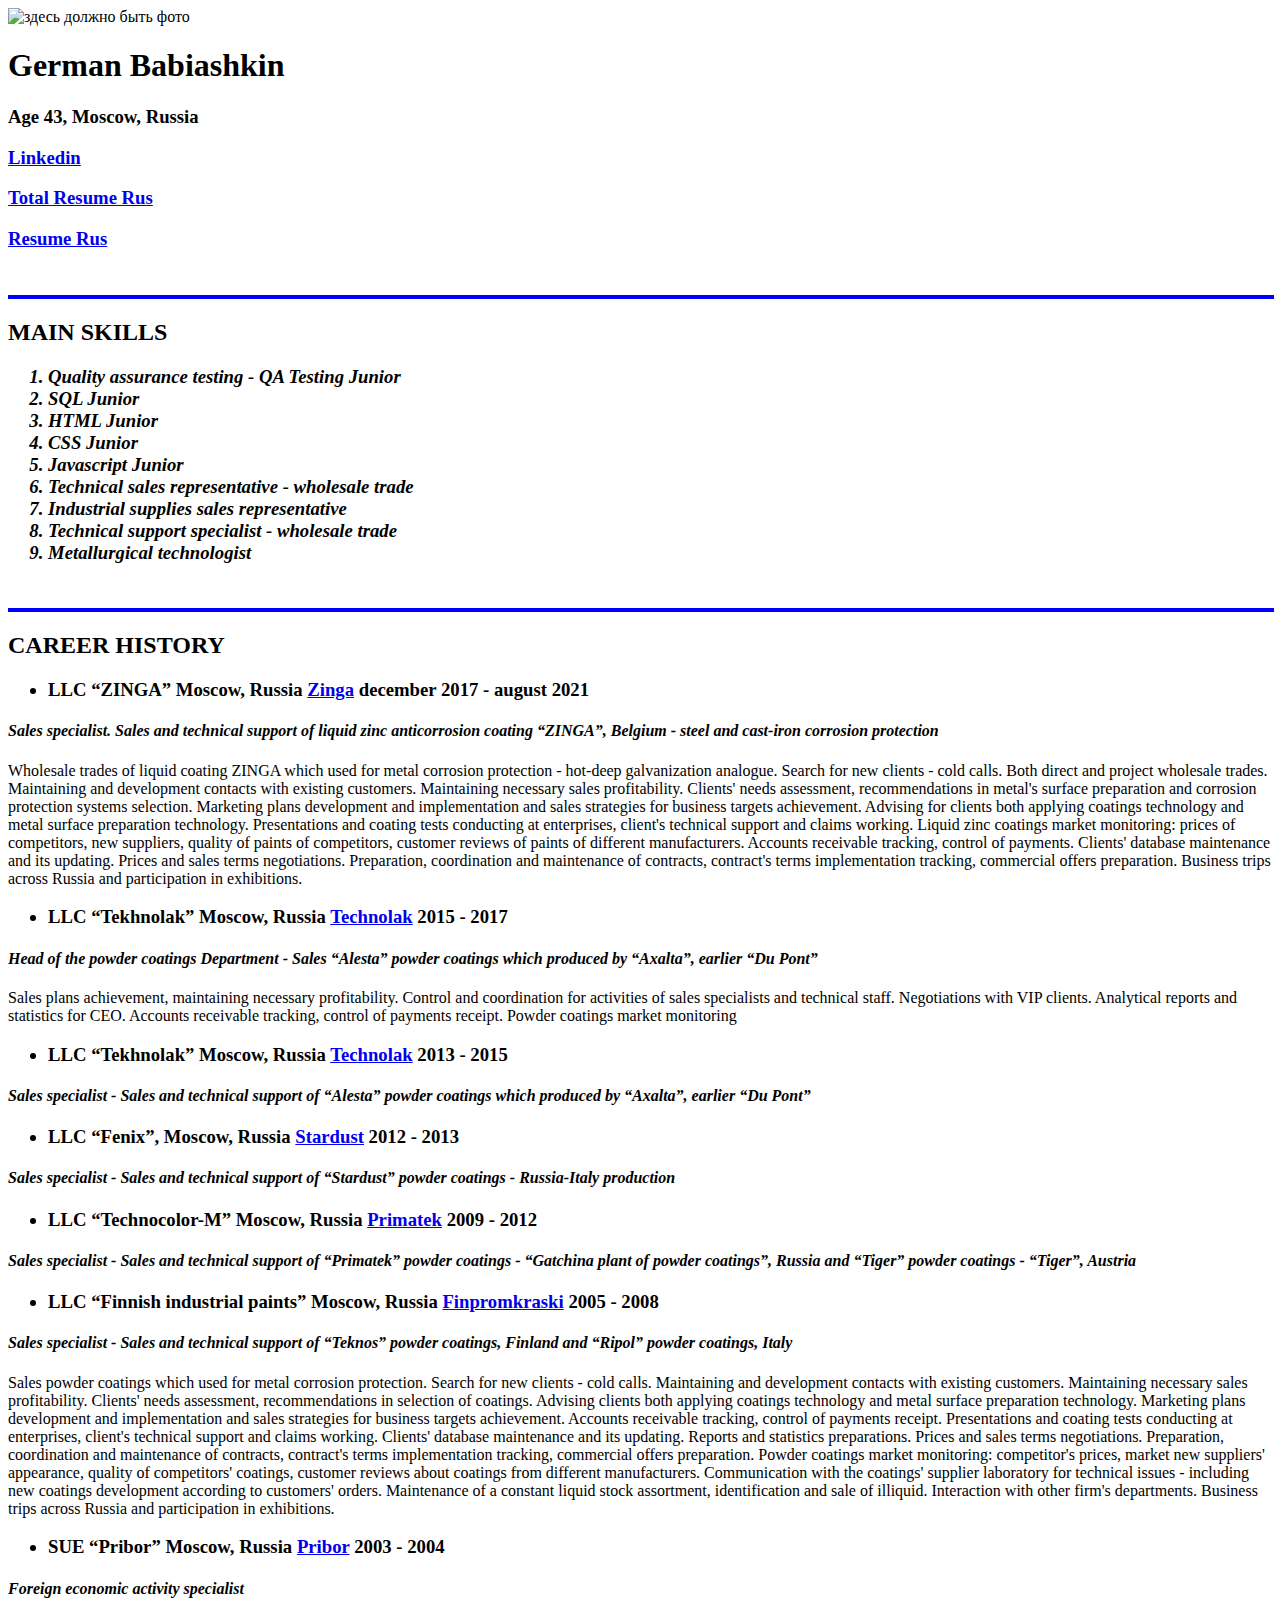
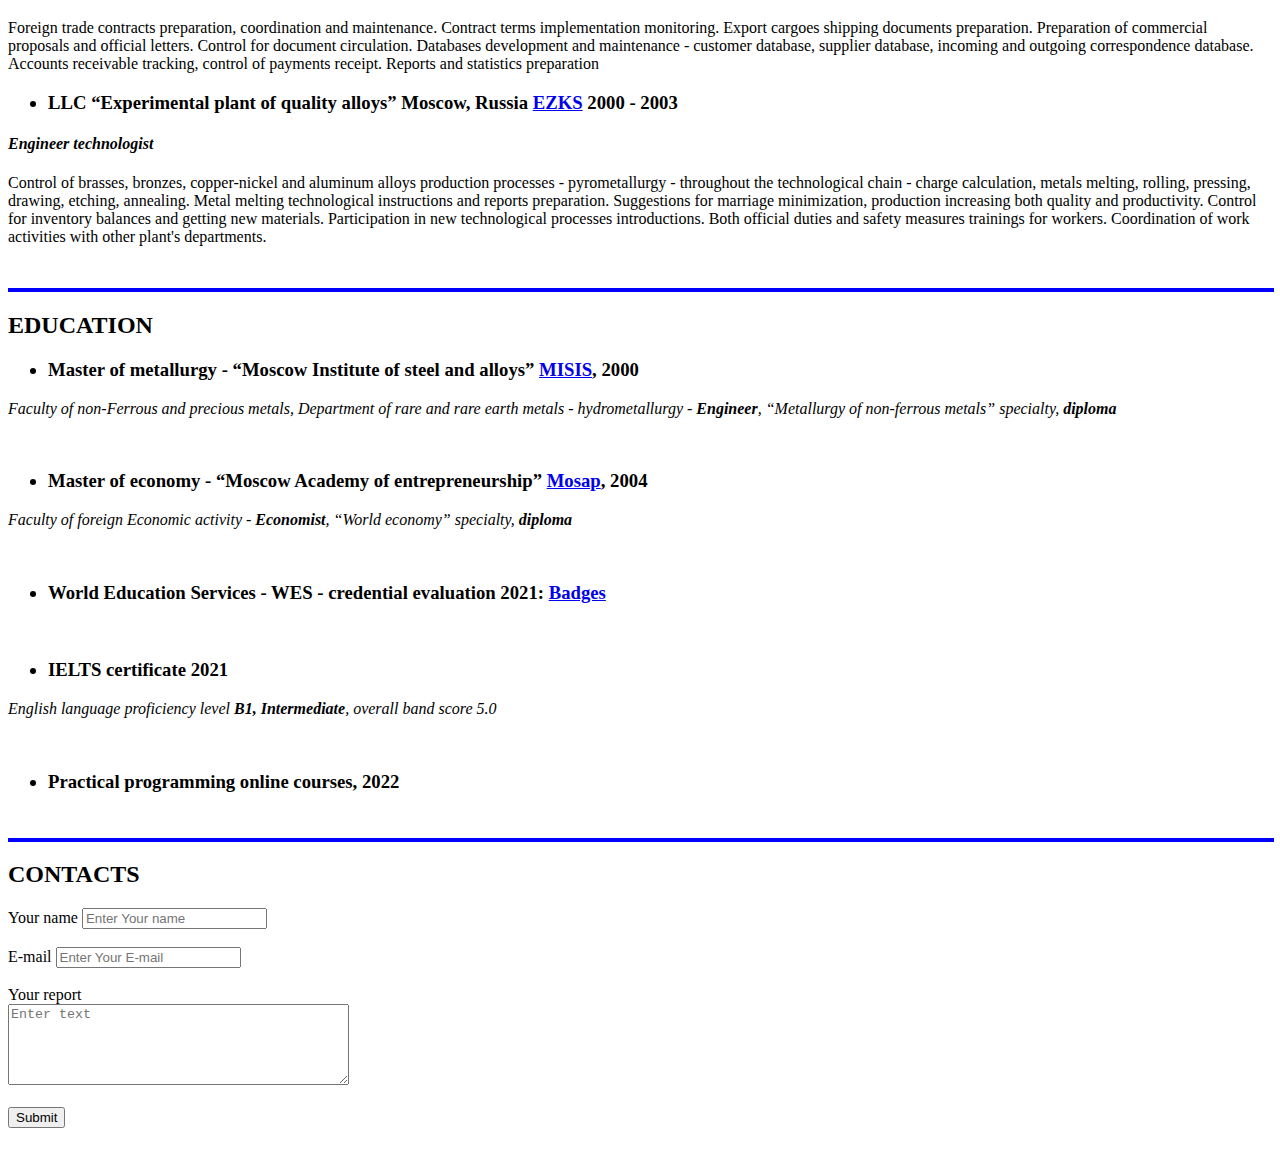
==== Total Resume Eng.html @ de6cdb8b "Resume" ====
<!DOCTYPE html>

<head>
    <meta charset="UTF-8">
    <title>Total Resume Eng</title>
</head>

<body>
    <img src="City.jpg" width="300" alt="здесь должно быть фото" />
    <h1>German Babiashkin</h1>
    <h3>Age 43, Moscow, Russia</h3>
    <h3><a href="https://linkedin.com/in/german-babiashkin-03a76a21a" target="_blank">Linkedin</a>
    </h3>
    <h3><a href="Total Resume Rus.html" target="_blank">Total Resume Rus</a>
    </h3>
    <h3><a href="index.html" target="_blank">Resume Rus</a>
    </h3>
    <br />
    <hr size="4" color="blue" width="100%" />
    <h2>MAIN SKILLS</h2>
    <h3>
        <em>
            <ol>
                <li>Quality assurance testing - QA Testing Junior</li>
                <li>SQL Junior</li>
                <li>HTML Junior</li>
                <li>CSS Junior</li>
                <li>Javascript Junior</li>
                <li>Technical sales representative - wholesale trade</li>
                <li>Industrial supplies sales representative</li>
                <li>Technical support specialist - wholesale trade</li>
                <li>Metallurgical technologist</li>
            </ol>
        </em>
    </h3>
    <br />
    <hr size="4" color="blue" width="100%" />
    <h2>CAREER HISTORY</h2>
    <h3>
        <ul>
            <li>LLC “ZINGA” Moscow, Russia <a href="https://zinga-russia.ru/" target="_blank">Zinga</a> december
                2017
                - august 2021</li>
        </ul>
    </h3>
    <h4>
        <em>Sales specialist. Sales and technical support of liquid zinc anticorrosion coating
            “ZINGA”, Belgium - steel and cast-iron corrosion protection</em>
    </h4>
    <p>Wholesale trades of liquid coating ZINGA which used for metal corrosion protection - hot-deep galvanization
        analogue. Search for new clients - cold calls. Both direct and project wholesale trades. Maintaining and
        development
        contacts with existing customers. Maintaining necessary sales profitability. Clients' needs assessment,
        recommendations in metal's surface preparation and corrosion protection systems selection. Marketing
        plans development and implementation and sales strategies for business targets achievement. Advising
        for clients both applying coatings technology and metal surface preparation technology. Presentations and
        coating tests conducting at enterprises, client's technical support and claims working. Liquid zinc
        coatings market monitoring: prices of competitors, new suppliers, quality of paints of competitors,
        customer reviews of paints of different manufacturers. Accounts receivable tracking, control of payments.
        Clients' database maintenance and its updating. Prices and sales terms negotiations.
        Preparation, coordination and maintenance of contracts, contract's terms implementation tracking,
        commercial offers preparation. Business trips across Russia and participation in exhibitions.</p>
    <h3>
        <ul>
            <li>LLC “Tekhnolak” Moscow, Russia <a href="https://technolak.ru/" target="_blank">Technolak</a> 2015 -
                2017
            </li>
        </ul>
    </h3>
    <h4><em>Head of the powder coatings Department - Sales “Alesta” powder coatings which produced by “Axalta”,
            earlier “Du Pont”</em>
    </h4>
    <p>Sales plans achievement, maintaining necessary profitability. Control and coordination for activities of
        sales specialists and technical staff. Negotiations with VIP clients. Analytical reports and statistics for CEO.
        Accounts receivable tracking, control of payments receipt. Powder coatings market monitoring</p>
    <h3>
        <ul>
            <li>LLC “Tekhnolak” Moscow, Russia <a href="https://technolak.ru/" target="_blank">Technolak</a> 2013 -
                2015
            </li>
        </ul>
    </h3>
    <h4><em>Sales specialist - Sales and technical support of “Alesta” powder coatings which produced by
            “Axalta”, earlier “Du Pont”</em>
    </h4>
    <h3>
        <ul>
            <li>LLC “Fenix”, Moscow, Russia <a href="https://stardustpaints.ru/" target="_blank">Stardust</a> 2012 -
                2013</li>
        </ul>
    </h3>
    <h4><em>Sales specialist - Sales and technical support of “Stardust” powder coatings - Russia-Italy
            production</em>
    </h4>
    <h3>
        <ul>
            <li>LLC “Technocolor-M” Moscow, Russia <a href="https://primatek.ru/" target="_blank">Primatek</a> 2009
                -
                2012
            </li>
        </ul>
    </h3>
    <h4>
        <em>Sales specialist - Sales and technical support of “Primatek” powder coatings - “Gatchina plant
            of powder coatings”, Russia and “Tiger” powder coatings - “Tiger”, Austria</em>
    </h4>
    <h3>
        <ul>
            <li>LLC “Finnish industrial paints” Moscow, Russia <a href="https://finpromkraski.ru/"
                    target="_blank">Finpromkraski</a> 2005 - 2008</li>
        </ul>
    </h3>
    <h4>
        <em>Sales specialist - Sales and technical support of “Teknos” powder coatings, Finland and “Ripol”
            powder coatings, Italy</em>
    </h4>
    <p>Sales powder coatings which used for metal corrosion protection. Search for new clients - cold calls.
        Maintaining and development contacts with existing customers. Maintaining necessary sales profitability.
        Clients' needs assessment, recommendations in selection of coatings. Advising clients both applying
        coatings technology and metal surface preparation technology. Marketing plans development and
        implementation and sales strategies for business targets achievement. Accounts receivable tracking,
        control of payments receipt. Presentations and coating tests conducting at enterprises, client's
        technical support and claims working. Clients' database maintenance and its updating. Reports and
        statistics preparations. Prices and sales terms negotiations. Preparation, coordination and maintenance
        of contracts, contract's terms implementation tracking, commercial offers preparation. Powder coatings
        market monitoring: competitor's prices, market new suppliers' appearance, quality of competitors'
        coatings, customer reviews about coatings from different manufacturers. Communication with the coatings'
        supplier laboratory for technical issues - including new coatings development according to customers'
        orders. Maintenance of a constant liquid stock assortment, identification and sale of illiquid.
        Interaction with other firm's departments. Business trips across Russia and participation in
        exhibitions.</p>
    <h3>
        <ul>
            <li>SUE “Pribor” Moscow, Russia <a href="https://pribor-technology.ru/" target="_blank">Pribor</a>
                2003 - 2004</li>
        </ul>
    </h3>
    <h4><em>Foreign economic activity specialist</em></h4>
    <p>Foreign trade contracts preparation, coordination and maintenance. Contract terms implementation
        monitoring. Export cargoes shipping documents preparation. Preparation of commercial proposals and
        official letters. Control for document circulation. Databases development and maintenance - customer
        database, supplier database, incoming and outgoing correspondence database. Accounts receivable
        tracking, control of payments receipt. Reports and statistics preparation</p>
    <h3>
        <ul>
            <li>LLC “Experimental plant of quality alloys” Moscow, Russia <a href="https://ezks.ru/"
                    target="_blank">EZKS</a> 2000 - 2003</li>
        </ul>
    </h3>
    <h4><em>Engineer technologist</em></h4>
    <p>Control of brasses, bronzes, copper-nickel and aluminum alloys production processes - pyrometallurgy -
        throughout the technological chain - charge calculation, metals melting, rolling, pressing, drawing,
        etching, annealing. Metal melting technological instructions and reports preparation. Suggestions for
        marriage minimization, production increasing both quality and productivity. Control for inventory
        balances and getting new materials. Participation in new technological processes introductions. Both
        official duties and safety measures trainings for workers. Coordination of work activities with other
        plant's departments.</p>
    <br />
    <hr size="4" color="blue" width="100%" />
    <h2>EDUCATION</h2>
    <h3>
        <ul>
            <li>Master of metallurgy - “Moscow Institute of steel and
                alloys” <a href="https://misis.ru/" target="_blank">MISIS</a>, 2000 </li>
        </ul>
    </h3>
    <p><em>Faculty of non-Ferrous and precious metals, Department of rare and rare earth metals -
            hydrometallurgy - <strong>Engineer</strong>, “Metallurgy of non-ferrous metals” specialty,
            <strong>diploma</strong></em></p>
    <br />
    <h3>
        <ul>
            <li>Master of economy - “Moscow Academy of entrepreneurship” <a href="https://www.mosap.ru/"
                    target="_blank">Mosap</a>, 2004</li>
        </ul>
    </h3>
    <p><em>Faculty of foreign Economic activity - <strong>Economist</strong>, “World economy” specialty,
            <strong>diploma</strong></em></p>
    <br />
    <h3>
        <ul>
            <li>World Education Services - WES - credential evaluation 2021: <a
                    href="https://badges.wes.org/Evidence?i=980d92b1-0b5f-4be0-adba-006e93da8675&type=ca"
                    target="_blank">Badges</a>
            </li>
        </ul>
    </h3>
    <br />
    <h3>
        <ul>
            <li>IELTS certificate 2021</li>
        </ul>
    </h3>
    <p><em>English language proficiency level <strong>B1, Intermediate</strong>, overall band score 5.0</em></p>
    <br/>
    <h3>
        <ul>
            <li>Practical programming online courses, 2022</li>
        </ul>
    </h3>
    <br />
    <hr size="4" color="blue" width="100%" />
    <h2>CONTACTS</h2>
    <form>
        <label for="name">Your name</label>
        <input type="text" id="name" placeholder="Enter Your name">
        <br />
        <br />
        <label for="E-mail">E-mail</label>
        <input type="E-mail" id="E-mail" placeholder="Enter Your E-mail">
        <br />
        <br />
        <label for="text">Your report</label>
        <br />
        <textarea id="text" rows="5" cols="40" placeholder="Enter text"></textarea>
        <br />
        <br />
        <input type="submit" value="Submit">
    </form>
    <br />
    <br />
</body>

</html>
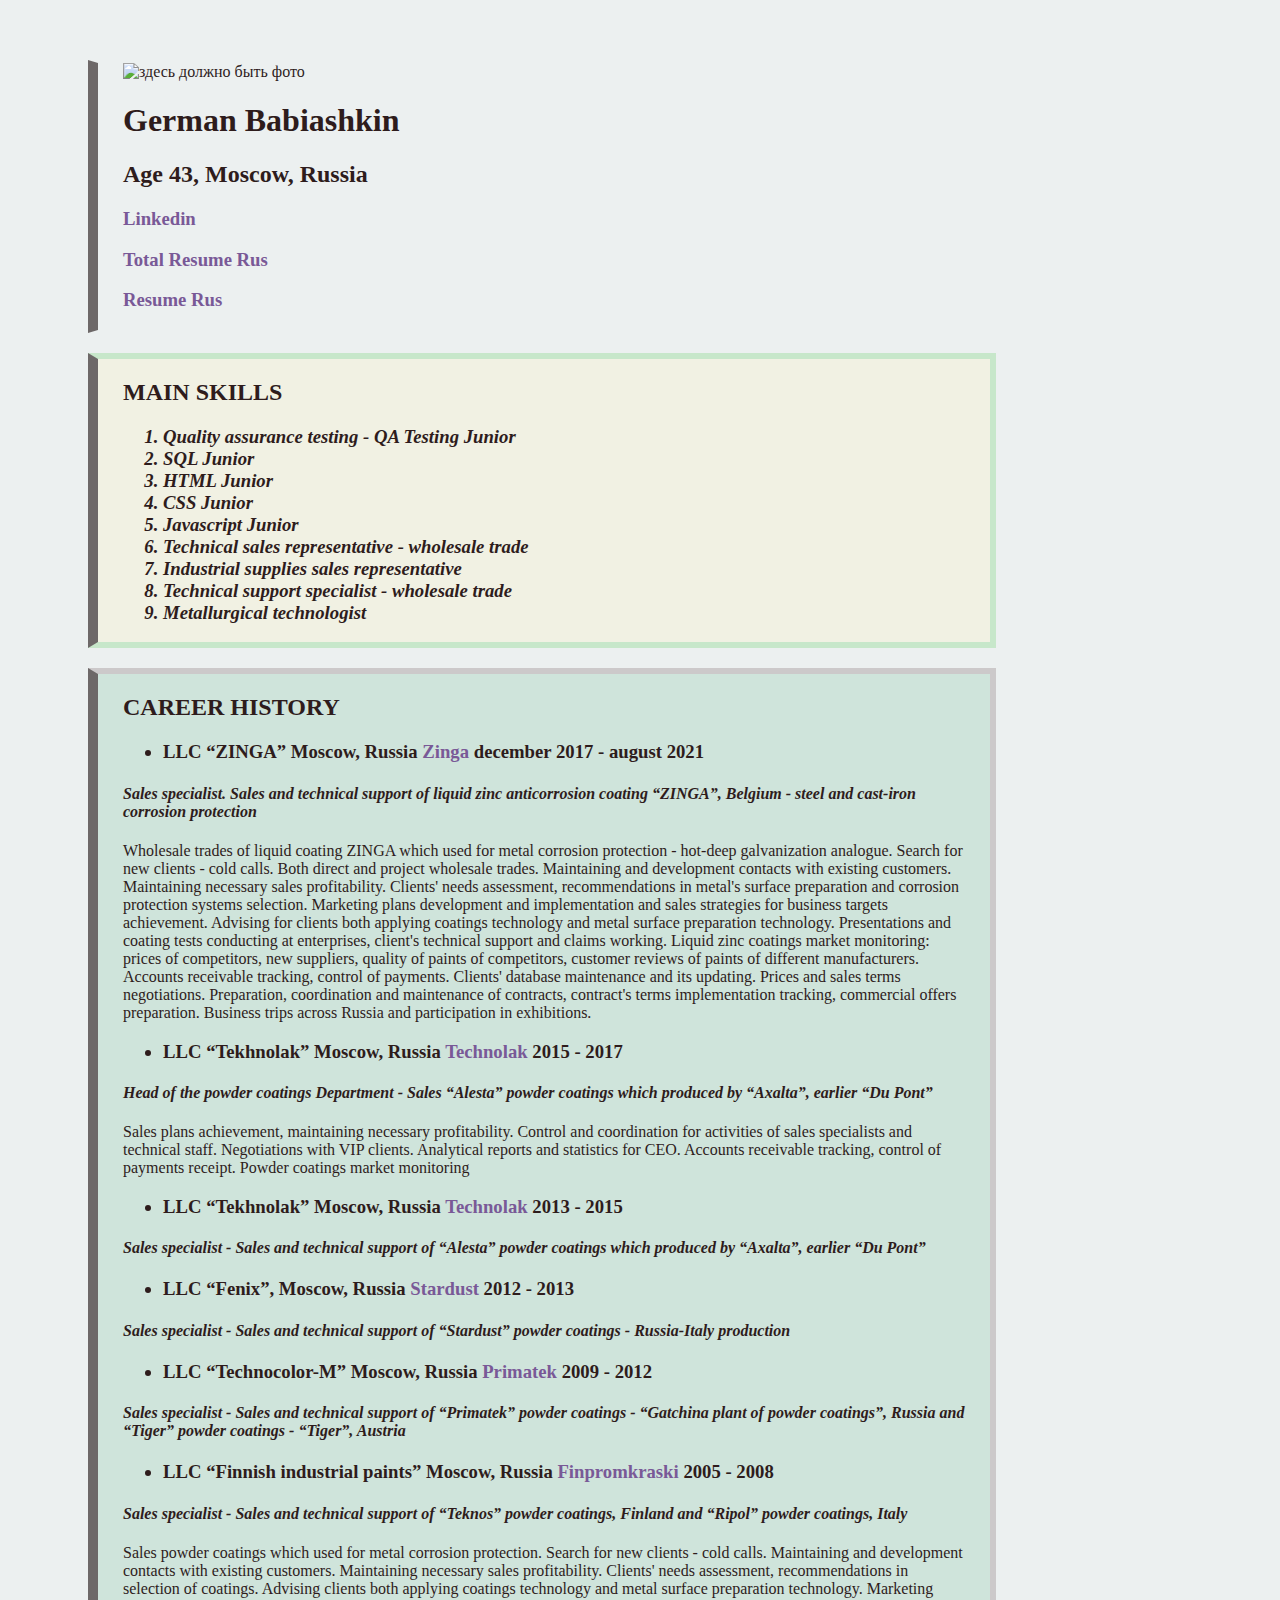
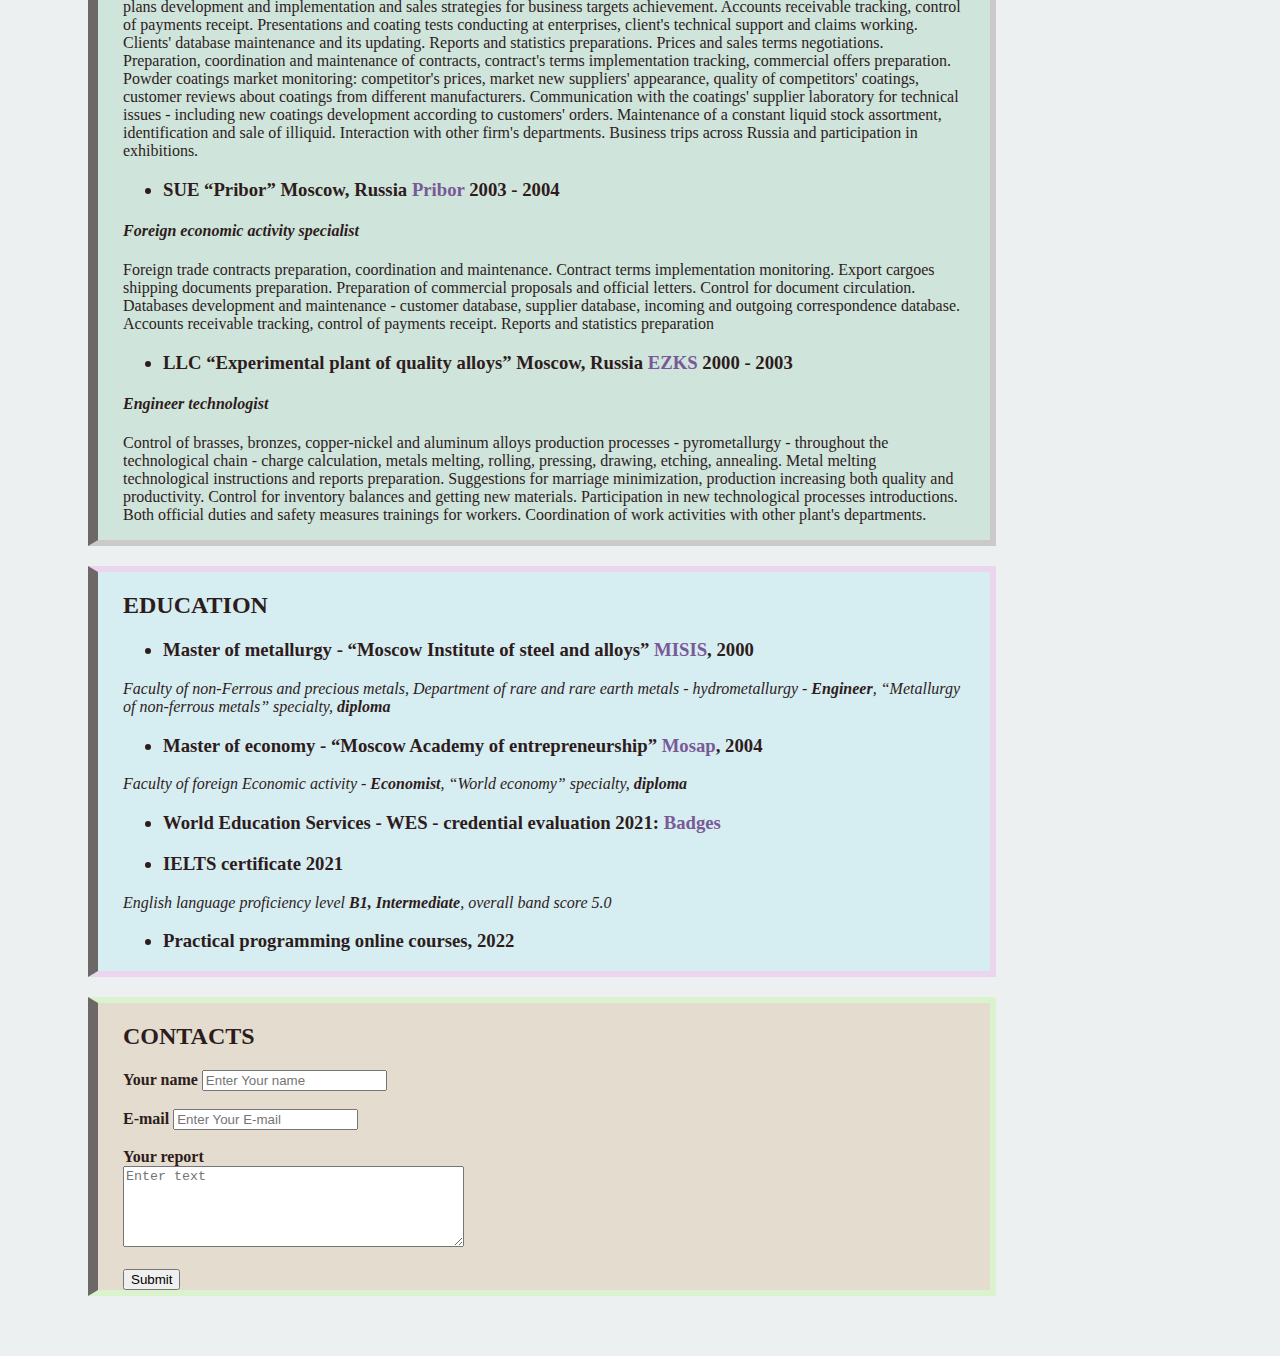
==== commit 68b8659b: "Resume" ====
--- a/Total Resume Eng.html
+++ b/Total Resume Eng.html
@@ -3,222 +3,250 @@
 <head>
     <meta charset="UTF-8">
     <title>Total Resume Eng</title>
+    <link href="style eng.css" rel="stylesheet" />
 </head>
 
 <body>
-    <img src="City.jpg" width="300" alt="здесь должно быть фото" />
-    <h1>German Babiashkin</h1>
-    <h3>Age 43, Moscow, Russia</h3>
-    <h3><a href="https://linkedin.com/in/german-babiashkin-03a76a21a" target="_blank">Linkedin</a>
-    </h3>
-    <h3><a href="Total Resume Rus.html" target="_blank">Total Resume Rus</a>
-    </h3>
-    <h3><a href="index.html" target="_blank">Resume Rus</a>
-    </h3>
-    <br />
-    <hr size="4" color="blue" width="100%" />
-    <h2>MAIN SKILLS</h2>
-    <h3>
-        <em>
-            <ol>
-                <li>Quality assurance testing - QA Testing Junior</li>
-                <li>SQL Junior</li>
-                <li>HTML Junior</li>
-                <li>CSS Junior</li>
-                <li>Javascript Junior</li>
-                <li>Technical sales representative - wholesale trade</li>
-                <li>Industrial supplies sales representative</li>
-                <li>Technical support specialist - wholesale trade</li>
-                <li>Metallurgical technologist</li>
-            </ol>
-        </em>
-    </h3>
-    <br />
-    <hr size="4" color="blue" width="100%" />
-    <h2>CAREER HISTORY</h2>
-    <h3>
-        <ul>
-            <li>LLC “ZINGA” Moscow, Russia <a href="https://zinga-russia.ru/" target="_blank">Zinga</a> december
-                2017
-                - august 2021</li>
-        </ul>
-    </h3>
-    <h4>
-        <em>Sales specialist. Sales and technical support of liquid zinc anticorrosion coating
-            “ZINGA”, Belgium - steel and cast-iron corrosion protection</em>
-    </h4>
-    <p>Wholesale trades of liquid coating ZINGA which used for metal corrosion protection - hot-deep galvanization
-        analogue. Search for new clients - cold calls. Both direct and project wholesale trades. Maintaining and
-        development
-        contacts with existing customers. Maintaining necessary sales profitability. Clients' needs assessment,
-        recommendations in metal's surface preparation and corrosion protection systems selection. Marketing
-        plans development and implementation and sales strategies for business targets achievement. Advising
-        for clients both applying coatings technology and metal surface preparation technology. Presentations and
-        coating tests conducting at enterprises, client's technical support and claims working. Liquid zinc
-        coatings market monitoring: prices of competitors, new suppliers, quality of paints of competitors,
-        customer reviews of paints of different manufacturers. Accounts receivable tracking, control of payments.
-        Clients' database maintenance and its updating. Prices and sales terms negotiations.
-        Preparation, coordination and maintenance of contracts, contract's terms implementation tracking,
-        commercial offers preparation. Business trips across Russia and participation in exhibitions.</p>
-    <h3>
-        <ul>
-            <li>LLC “Tekhnolak” Moscow, Russia <a href="https://technolak.ru/" target="_blank">Technolak</a> 2015 -
-                2017
-            </li>
-        </ul>
-    </h3>
-    <h4><em>Head of the powder coatings Department - Sales “Alesta” powder coatings which produced by “Axalta”,
-            earlier “Du Pont”</em>
-    </h4>
-    <p>Sales plans achievement, maintaining necessary profitability. Control and coordination for activities of
-        sales specialists and technical staff. Negotiations with VIP clients. Analytical reports and statistics for CEO.
-        Accounts receivable tracking, control of payments receipt. Powder coatings market monitoring</p>
-    <h3>
-        <ul>
-            <li>LLC “Tekhnolak” Moscow, Russia <a href="https://technolak.ru/" target="_blank">Technolak</a> 2013 -
-                2015
-            </li>
-        </ul>
-    </h3>
-    <h4><em>Sales specialist - Sales and technical support of “Alesta” powder coatings which produced by
-            “Axalta”, earlier “Du Pont”</em>
-    </h4>
-    <h3>
-        <ul>
-            <li>LLC “Fenix”, Moscow, Russia <a href="https://stardustpaints.ru/" target="_blank">Stardust</a> 2012 -
-                2013</li>
-        </ul>
-    </h3>
-    <h4><em>Sales specialist - Sales and technical support of “Stardust” powder coatings - Russia-Italy
-            production</em>
-    </h4>
-    <h3>
-        <ul>
-            <li>LLC “Technocolor-M” Moscow, Russia <a href="https://primatek.ru/" target="_blank">Primatek</a> 2009
+    <div class="container">
+        <div class="source">
+            <img src="City.jpg" width="270" alt="здесь должно быть фото" />
+            <h1>German Babiashkin</h1>
+            <h2>Age 43, Moscow, Russia</h2>
+            <h3><a href="https://linkedin.com/in/german-babiashkin-03a76a21a" target="_blank">Linkedin</a>
+            </h3>
+            <h3><a href="Total Resume Rus.html" target="_blank">Total Resume Rus</a>
+            </h3>
+            <h3><a href="index.html" target="_blank">Resume Rus</a>
+            </h3>
+        </div>
+
+        <div class="skills">
+            <h2>MAIN SKILLS</h2>
+            <h3>
+                <em>
+                    <ol>
+                        <li>Quality assurance testing - QA Testing Junior</li>
+                        <li>SQL Junior</li>
+                        <li>HTML Junior</li>
+                        <li>CSS Junior</li>
+                        <li>Javascript Junior</li>
+                        <li>Technical sales representative - wholesale trade</li>
+                        <li>Industrial supplies sales representative</li>
+                        <li>Technical support specialist - wholesale trade</li>
+                        <li>Metallurgical technologist</li>
+                    </ol>
+                </em>
+            </h3>
+        </div>
+
+        <div class="experience">
+            <h2>CAREER HISTORY</h2>
+            <h3>
+                <ul>
+                    <li>LLC “ZINGA” Moscow, Russia <a href="https://zinga-russia.ru/" target="_blank">Zinga</a>
+                        december
+                        2017
+                        - august 2021</li>
+                </ul>
+            </h3>
+            <h4>
+                <em>Sales specialist. Sales and technical support of liquid zinc anticorrosion coating
+                    “ZINGA”, Belgium - steel and cast-iron corrosion protection</em>
+            </h4>
+            <p>Wholesale trades of liquid coating ZINGA which used for metal corrosion protection - hot-deep
+                galvanization
+                analogue. Search for new clients - cold calls. Both direct and project wholesale trades. Maintaining
+                and
+                development
+                contacts with existing customers. Maintaining necessary sales profitability. Clients' needs
+                assessment,
+                recommendations in metal's surface preparation and corrosion protection systems selection. Marketing
+                plans development and implementation and sales strategies for business targets achievement. Advising
+                for clients both applying coatings technology and metal surface preparation technology.
+                Presentations
+                and
+                coating tests conducting at enterprises, client's technical support and claims working. Liquid zinc
+                coatings market monitoring: prices of competitors, new suppliers, quality of paints of competitors,
+                customer reviews of paints of different manufacturers. Accounts receivable tracking, control of
+                payments.
+                Clients' database maintenance and its updating. Prices and sales terms negotiations.
+                Preparation, coordination and maintenance of contracts, contract's terms implementation tracking,
+                commercial offers preparation. Business trips across Russia and participation in exhibitions.</p>
+            <h3>
+                <ul>
+                    <li>LLC “Tekhnolak” Moscow, Russia <a href="https://technolak.ru/" target="_blank">Technolak</a>
+                        2015 -
+                        2017
+                    </li>
+                </ul>
+            </h3>
+            <h4><em>Head of the powder coatings Department - Sales “Alesta” powder coatings which produced by
+                    “Axalta”,
+                    earlier “Du Pont”</em>
+            </h4>
+            <p>Sales plans achievement, maintaining necessary profitability. Control and coordination for activities
+                of
+                sales specialists and technical staff. Negotiations with VIP clients. Analytical reports and
+                statistics
+                for
+                CEO.
+                Accounts receivable tracking, control of payments receipt. Powder coatings market monitoring</p>
+            <h3>
+                <ul>
+                    <li>LLC “Tekhnolak” Moscow, Russia <a href="https://technolak.ru/" target="_blank">Technolak</a>
+                        2013 -
+                        2015
+                    </li>
+                </ul>
+            </h3>
+            <h4><em>Sales specialist - Sales and technical support of “Alesta” powder coatings which produced by
+                    “Axalta”, earlier “Du Pont”</em>
+            </h4>
+            <h3>
+                <ul>
+                    <li>LLC “Fenix”, Moscow, Russia <a href="https://stardustpaints.ru/" target="_blank">Stardust</a>
+                        2012 -
+                        2013</li>
+                </ul>
+            </h3>
+            <h4><em>Sales specialist - Sales and technical support of “Stardust” powder coatings - Russia-Italy
+                    production</em>
+            </h4>
+            <h3>
+                <ul>
+                    <li>LLC “Technocolor-M” Moscow, Russia <a href="https://primatek.ru/" target="_blank">Primatek</a>
+                        2009
+                        -
+                        2012
+                    </li>
+                </ul>
+            </h3>
+            <h4>
+                <em>Sales specialist - Sales and technical support of “Primatek” powder coatings - “Gatchina plant
+                    of powder coatings”, Russia and “Tiger” powder coatings - “Tiger”, Austria</em>
+            </h4>
+            <h3>
+                <ul>
+                    <li>LLC “Finnish industrial paints” Moscow, Russia <a href="https://finpromkraski.ru/"
+                            target="_blank">Finpromkraski</a> 2005 - 2008</li>
+                </ul>
+            </h3>
+            <h4>
+                <em>Sales specialist - Sales and technical support of “Teknos” powder coatings, Finland and “Ripol”
+                    powder coatings, Italy</em>
+            </h4>
+            <p>Sales powder coatings which used for metal corrosion protection. Search for new clients - cold calls.
+                Maintaining and development contacts with existing customers. Maintaining necessary sales
+                profitability.
+                Clients' needs assessment, recommendations in selection of coatings. Advising clients both applying
+                coatings technology and metal surface preparation technology. Marketing plans development and
+                implementation and sales strategies for business targets achievement. Accounts receivable tracking,
+                control of payments receipt. Presentations and coating tests conducting at enterprises, client's
+                technical support and claims working. Clients' database maintenance and its updating. Reports and
+                statistics preparations. Prices and sales terms negotiations. Preparation, coordination and
+                maintenance
+                of contracts, contract's terms implementation tracking, commercial offers preparation. Powder
+                coatings
+                market monitoring: competitor's prices, market new suppliers' appearance, quality of competitors'
+                coatings, customer reviews about coatings from different manufacturers. Communication with the
+                coatings'
+                supplier laboratory for technical issues - including new coatings development according to
+                customers'
+                orders. Maintenance of a constant liquid stock assortment, identification and sale of illiquid.
+                Interaction with other firm's departments. Business trips across Russia and participation in
+                exhibitions.</p>
+            <h3>
+                <ul>
+                    <li>SUE “Pribor” Moscow, Russia <a href="https://pribor-technology.ru/" target="_blank">Pribor</a>
+                        2003 - 2004</li>
+                </ul>
+            </h3>
+            <h4><em>Foreign economic activity specialist</em></h4>
+            <p>Foreign trade contracts preparation, coordination and maintenance. Contract terms implementation
+                monitoring. Export cargoes shipping documents preparation. Preparation of commercial proposals and
+                official letters. Control for document circulation. Databases development and maintenance - customer
+                database, supplier database, incoming and outgoing correspondence database. Accounts receivable
+                tracking, control of payments receipt. Reports and statistics preparation</p>
+            <h3>
+                <ul>
+                    <li>LLC “Experimental plant of quality alloys” Moscow, Russia <a href="https://ezks.ru/"
+                            target="_blank">EZKS</a> 2000 - 2003</li>
+                </ul>
+            </h3>
+            <h4><em>Engineer technologist</em></h4>
+            <p>Control of brasses, bronzes, copper-nickel and aluminum alloys production processes - pyrometallurgy
                 -
-                2012
-            </li>
-        </ul>
-    </h3>
-    <h4>
-        <em>Sales specialist - Sales and technical support of “Primatek” powder coatings - “Gatchina plant
-            of powder coatings”, Russia and “Tiger” powder coatings - “Tiger”, Austria</em>
-    </h4>
-    <h3>
-        <ul>
-            <li>LLC “Finnish industrial paints” Moscow, Russia <a href="https://finpromkraski.ru/"
-                    target="_blank">Finpromkraski</a> 2005 - 2008</li>
-        </ul>
-    </h3>
-    <h4>
-        <em>Sales specialist - Sales and technical support of “Teknos” powder coatings, Finland and “Ripol”
-            powder coatings, Italy</em>
-    </h4>
-    <p>Sales powder coatings which used for metal corrosion protection. Search for new clients - cold calls.
-        Maintaining and development contacts with existing customers. Maintaining necessary sales profitability.
-        Clients' needs assessment, recommendations in selection of coatings. Advising clients both applying
-        coatings technology and metal surface preparation technology. Marketing plans development and
-        implementation and sales strategies for business targets achievement. Accounts receivable tracking,
-        control of payments receipt. Presentations and coating tests conducting at enterprises, client's
-        technical support and claims working. Clients' database maintenance and its updating. Reports and
-        statistics preparations. Prices and sales terms negotiations. Preparation, coordination and maintenance
-        of contracts, contract's terms implementation tracking, commercial offers preparation. Powder coatings
-        market monitoring: competitor's prices, market new suppliers' appearance, quality of competitors'
-        coatings, customer reviews about coatings from different manufacturers. Communication with the coatings'
-        supplier laboratory for technical issues - including new coatings development according to customers'
-        orders. Maintenance of a constant liquid stock assortment, identification and sale of illiquid.
-        Interaction with other firm's departments. Business trips across Russia and participation in
-        exhibitions.</p>
-    <h3>
-        <ul>
-            <li>SUE “Pribor” Moscow, Russia <a href="https://pribor-technology.ru/" target="_blank">Pribor</a>
-                2003 - 2004</li>
-        </ul>
-    </h3>
-    <h4><em>Foreign economic activity specialist</em></h4>
-    <p>Foreign trade contracts preparation, coordination and maintenance. Contract terms implementation
-        monitoring. Export cargoes shipping documents preparation. Preparation of commercial proposals and
-        official letters. Control for document circulation. Databases development and maintenance - customer
-        database, supplier database, incoming and outgoing correspondence database. Accounts receivable
-        tracking, control of payments receipt. Reports and statistics preparation</p>
-    <h3>
-        <ul>
-            <li>LLC “Experimental plant of quality alloys” Moscow, Russia <a href="https://ezks.ru/"
-                    target="_blank">EZKS</a> 2000 - 2003</li>
-        </ul>
-    </h3>
-    <h4><em>Engineer technologist</em></h4>
-    <p>Control of brasses, bronzes, copper-nickel and aluminum alloys production processes - pyrometallurgy -
-        throughout the technological chain - charge calculation, metals melting, rolling, pressing, drawing,
-        etching, annealing. Metal melting technological instructions and reports preparation. Suggestions for
-        marriage minimization, production increasing both quality and productivity. Control for inventory
-        balances and getting new materials. Participation in new technological processes introductions. Both
-        official duties and safety measures trainings for workers. Coordination of work activities with other
-        plant's departments.</p>
-    <br />
-    <hr size="4" color="blue" width="100%" />
-    <h2>EDUCATION</h2>
-    <h3>
-        <ul>
-            <li>Master of metallurgy - “Moscow Institute of steel and
-                alloys” <a href="https://misis.ru/" target="_blank">MISIS</a>, 2000 </li>
-        </ul>
-    </h3>
-    <p><em>Faculty of non-Ferrous and precious metals, Department of rare and rare earth metals -
-            hydrometallurgy - <strong>Engineer</strong>, “Metallurgy of non-ferrous metals” specialty,
-            <strong>diploma</strong></em></p>
-    <br />
-    <h3>
-        <ul>
-            <li>Master of economy - “Moscow Academy of entrepreneurship” <a href="https://www.mosap.ru/"
-                    target="_blank">Mosap</a>, 2004</li>
-        </ul>
-    </h3>
-    <p><em>Faculty of foreign Economic activity - <strong>Economist</strong>, “World economy” specialty,
-            <strong>diploma</strong></em></p>
-    <br />
-    <h3>
-        <ul>
-            <li>World Education Services - WES - credential evaluation 2021: <a
-                    href="https://badges.wes.org/Evidence?i=980d92b1-0b5f-4be0-adba-006e93da8675&type=ca"
-                    target="_blank">Badges</a>
-            </li>
-        </ul>
-    </h3>
-    <br />
-    <h3>
-        <ul>
-            <li>IELTS certificate 2021</li>
-        </ul>
-    </h3>
-    <p><em>English language proficiency level <strong>B1, Intermediate</strong>, overall band score 5.0</em></p>
-    <br/>
-    <h3>
-        <ul>
-            <li>Practical programming online courses, 2022</li>
-        </ul>
-    </h3>
-    <br />
-    <hr size="4" color="blue" width="100%" />
-    <h2>CONTACTS</h2>
-    <form>
-        <label for="name">Your name</label>
-        <input type="text" id="name" placeholder="Enter Your name">
-        <br />
-        <br />
-        <label for="E-mail">E-mail</label>
-        <input type="E-mail" id="E-mail" placeholder="Enter Your E-mail">
-        <br />
-        <br />
-        <label for="text">Your report</label>
-        <br />
-        <textarea id="text" rows="5" cols="40" placeholder="Enter text"></textarea>
-        <br />
-        <br />
-        <input type="submit" value="Submit">
-    </form>
-    <br />
-    <br />
+                throughout the technological chain - charge calculation, metals melting, rolling, pressing, drawing,
+                etching, annealing. Metal melting technological instructions and reports preparation. Suggestions
+                for
+                marriage minimization, production increasing both quality and productivity. Control for inventory
+                balances and getting new materials. Participation in new technological processes introductions. Both
+                official duties and safety measures trainings for workers. Coordination of work activities with
+                other
+                plant's departments.</p>
+        </div>
+
+        <div class="education">
+            <h2>EDUCATION</h2>
+            <h3>
+                <ul>
+                    <li>Master of metallurgy - “Moscow Institute of steel and
+                        alloys” <a href="https://misis.ru/" target="_blank">MISIS</a>, 2000 </li>
+                </ul>
+            </h3>
+            <p><em>Faculty of non-Ferrous and precious metals, Department of rare and rare earth metals -
+                    hydrometallurgy - <strong>Engineer</strong>, “Metallurgy of non-ferrous metals” specialty,
+                    <strong>diploma</strong></em></p>
+            <h3>
+                <ul>
+                    <li>Master of economy - “Moscow Academy of entrepreneurship” <a href="https://www.mosap.ru/"
+                            target="_blank">Mosap</a>, 2004</li>
+                </ul>
+            </h3>
+            <p><em>Faculty of foreign Economic activity - <strong>Economist</strong>, “World economy” specialty,
+                    <strong>diploma</strong></em></p>
+            <h3>
+                <ul>
+                    <li>World Education Services - WES - credential evaluation 2021: <a
+                            href="https://badges.wes.org/Evidence?i=980d92b1-0b5f-4be0-adba-006e93da8675&type=ca"
+                            target="_blank">Badges</a>
+                    </li>
+                </ul>
+            </h3>
+            <h3>
+                <ul>
+                    <li>IELTS certificate 2021</li>
+                </ul>
+            </h3>
+            <p><em>English language proficiency level <strong>B1, Intermediate</strong>, overall band score 5.0</em>
+            </p>
+            <h3>
+                <ul>
+                    <li>Practical programming online courses, 2022</li>
+                </ul>
+            </h3>
+        </div>
+
+        <div class="contacts">
+            <h2>CONTACTS</h2>
+            <form>
+                <label for="name"><strong>Your name</strong></label>
+                <input type="text" id="name" placeholder="Enter Your name">
+                <br />
+                <br />
+                <label for="E-mail"><strong>E-mail</strong></label>
+                <input type="E-mail" id="E-mail" placeholder="Enter Your E-mail">
+                <br />
+                <br />
+                <label for="text"><strong>Your report</strong></label>
+                <br />
+                <textarea id="text" rows="5" cols="40" placeholder="Enter text"></textarea>
+                <br />
+                <br />
+                <input type="submit" value="Submit">
+            </form>
+        </div>
+    </div>
 </body>
 
 </html>--- a/style eng.css
+++ b/style eng.css
@@ -0,0 +1,80 @@
+body {
+  background-color: rgb(236, 240, 240);
+  color: rgb(46, 28, 28);
+  font-size: 16px;
+  font-weight: normal;
+  font-family: Georgia, "Times New Roman", Times, serif;
+}
+
+a {
+  color: rgb(121, 89, 151);
+  text-decoration: none;
+}
+
+a:hover {
+  text-decoration: underline;
+}
+a:active {
+  color: rgb(24, 24, 245);
+}
+a:visited {
+  color: rgb(121, 182, 121);
+}
+
+.source {
+  background: rgb(236, 240, 240);
+  padding: 0px 25px;
+  border: solid;
+  border-top-color: rgb(236, 240, 240);
+  border-right-color: rgb(236, 240, 240);
+  border-bottom-color: rgb(236, 240, 240);
+  border-left-color: rgb(109, 104, 104);
+  border-left-width: 10px;
+  margin: 20px 20px;
+}
+
+.foto {
+  width: 270px;
+  border-radius: 30px;
+  box-shadow: -17px 17px 10px rgba(1, 8, 8, 0.25);
+}
+
+.container {
+  max-width: 75%;
+  margin: 60px;
+}
+
+.skills {
+  background: rgb(241, 241, 227);
+  padding: 0px 25px;
+  border: 6px solid rgb(199, 231, 202);
+  border-left-color: rgb(109, 104, 104);
+  border-left-width: 10px;
+  margin: 20px 20px;
+}
+
+.experience {
+  background: rgb(207, 228, 219);
+  padding: 0px 25px;
+  border: 6px solid rgb(204, 201, 202);
+  border-left-color: rgb(109, 104, 104);
+  border-left-width: 10px;
+  margin: 20px 20px;
+}
+
+.education {
+  background: rgb(214, 237, 241);
+  padding: 0px 25px;
+  border: 6px solid rgb(236, 213, 238);
+  border-left-color: rgb(109, 104, 104);
+  border-left-width: 10px;
+  margin: 20px 20px;
+}
+.contacts {
+  background: rgb(228, 220, 207);
+  padding: 0px 25px;
+  border: 6px solid rgb(218, 243, 206);
+  border-left-color: rgb(109, 104, 104);
+  border-left-width: 10px;
+  margin: 20px 20px;
+}
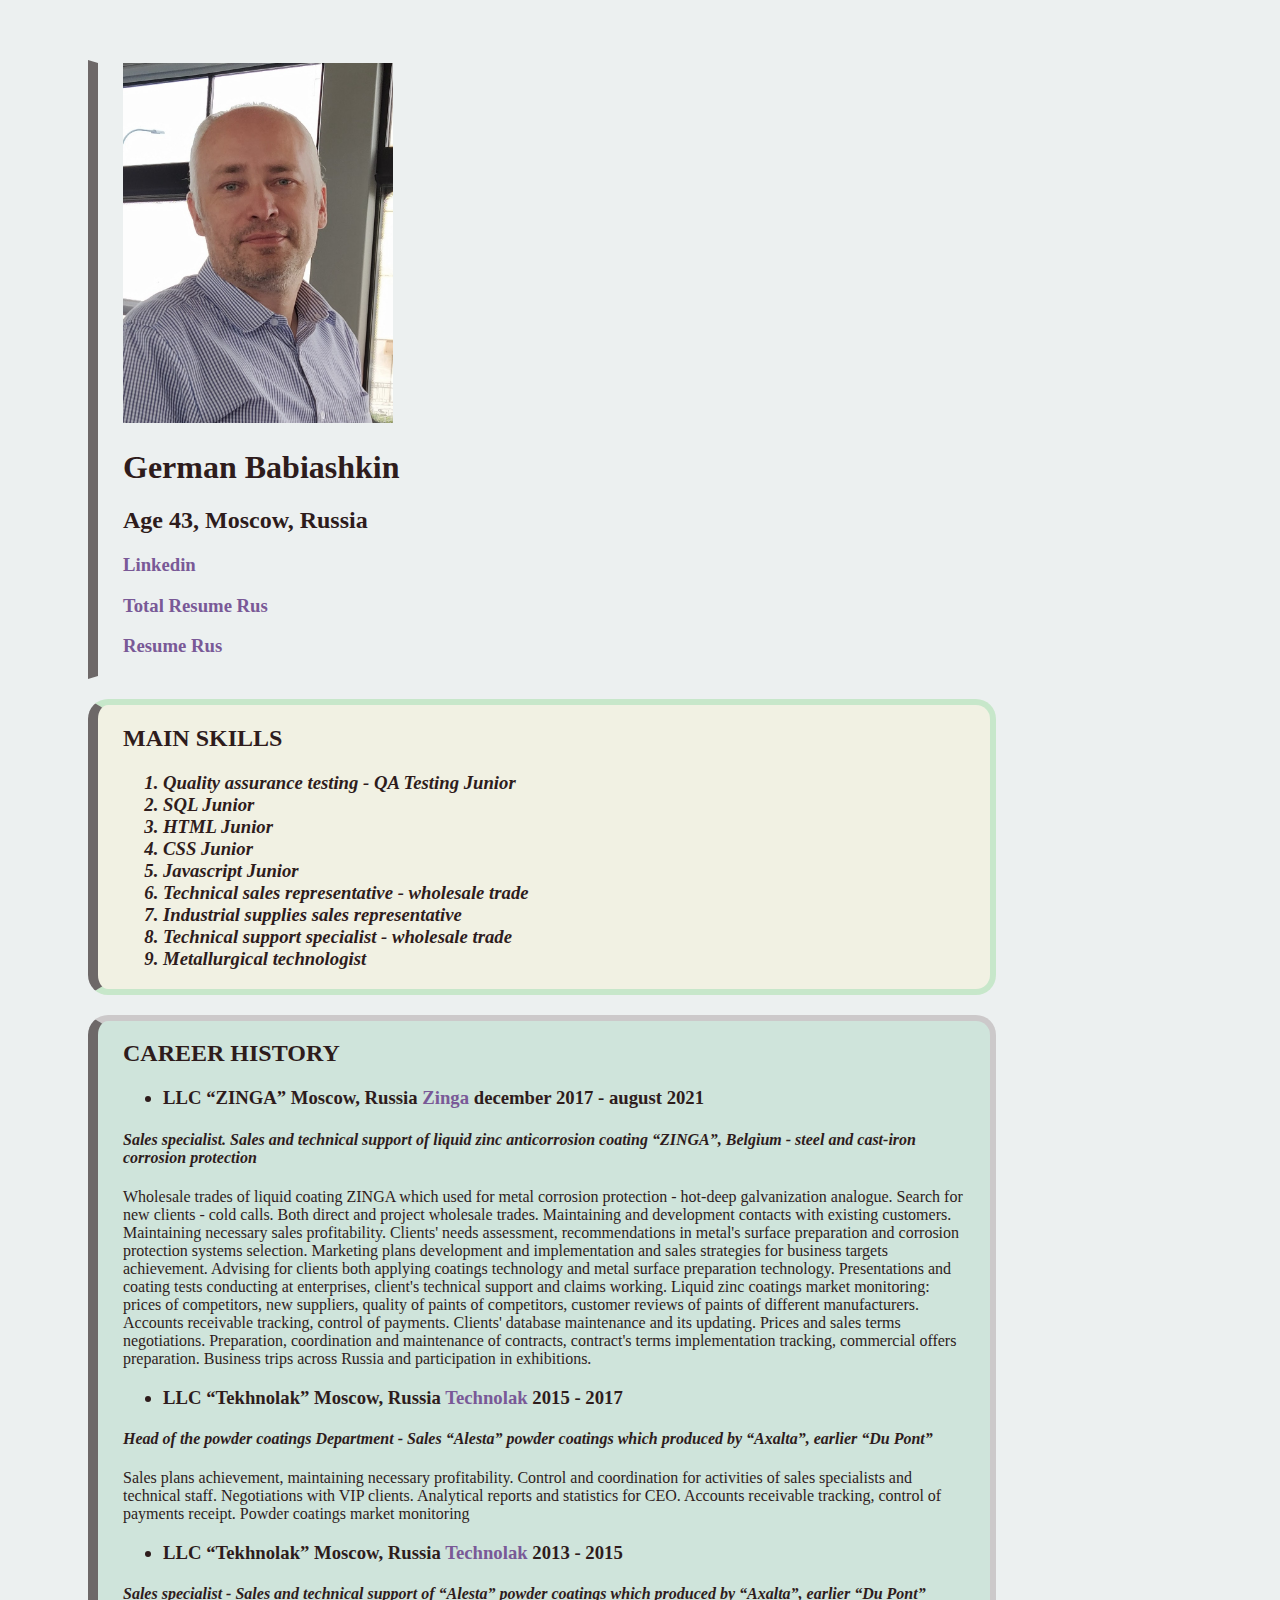
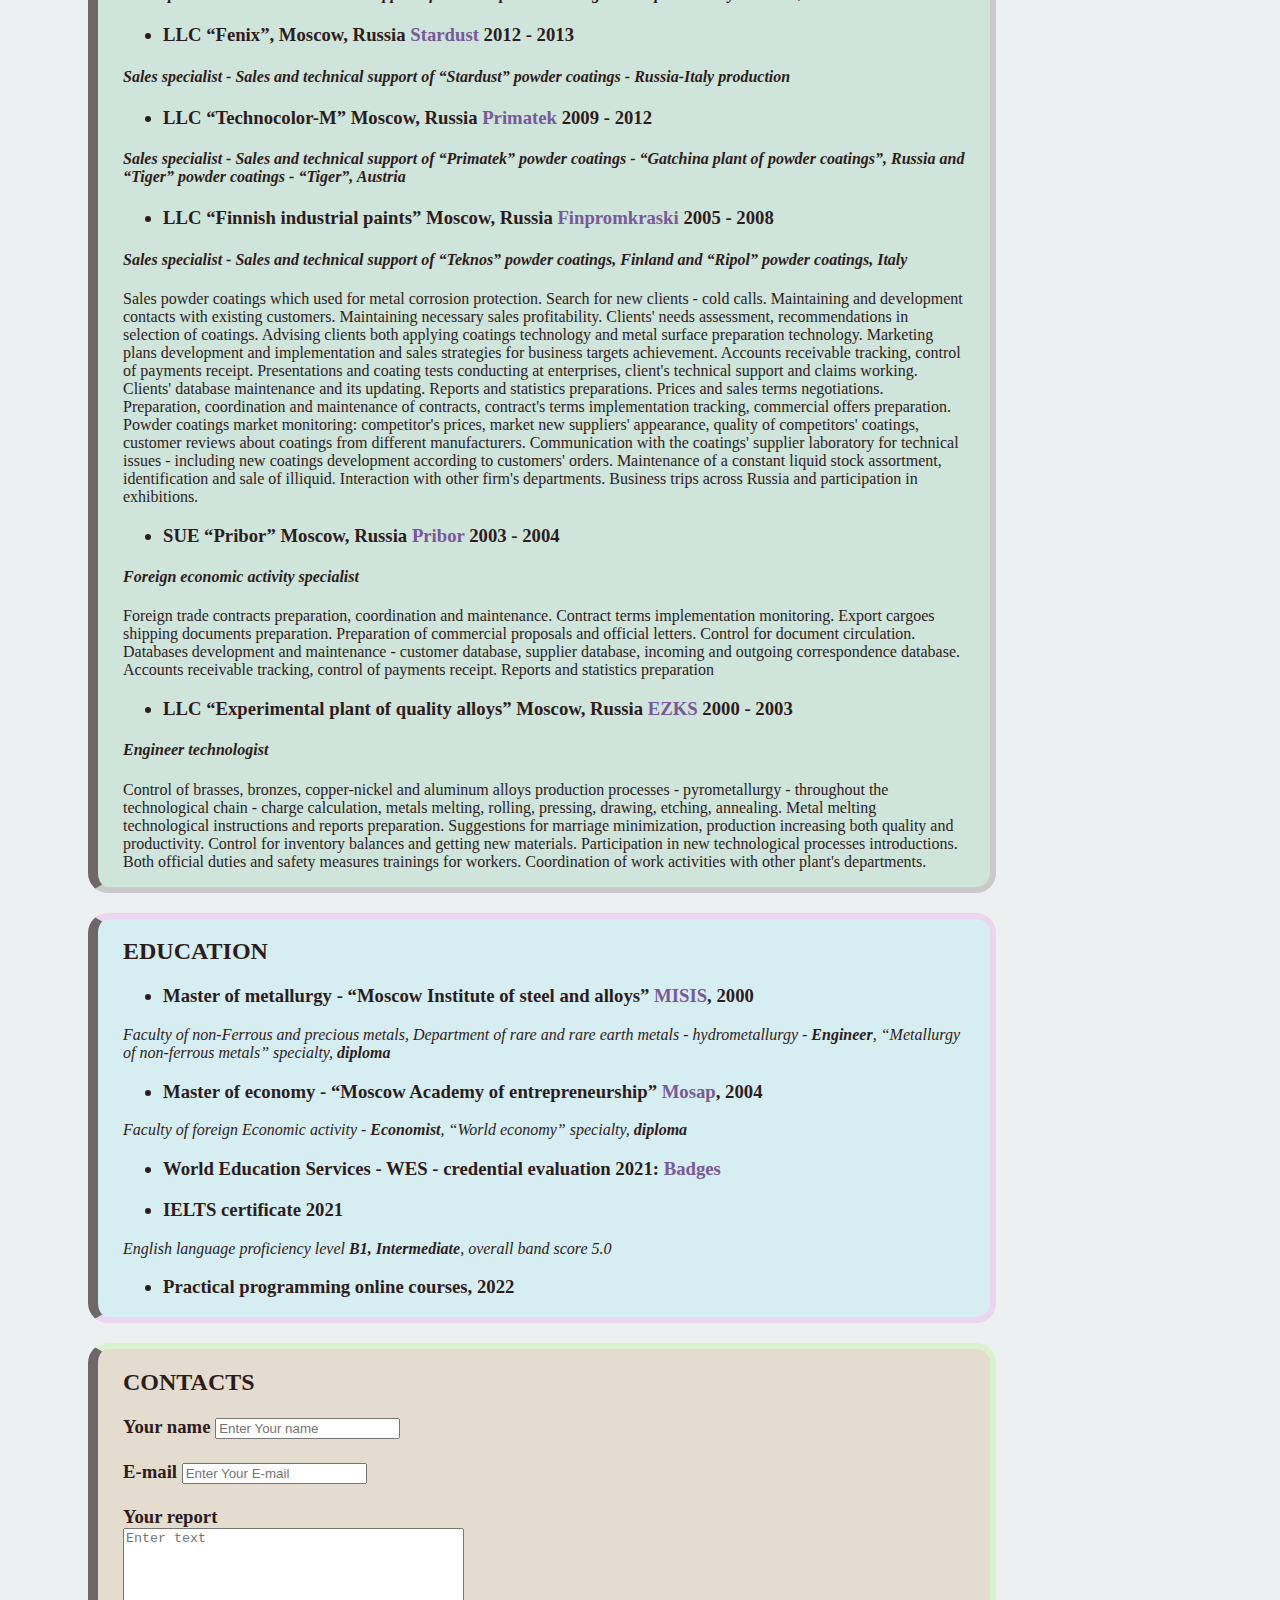
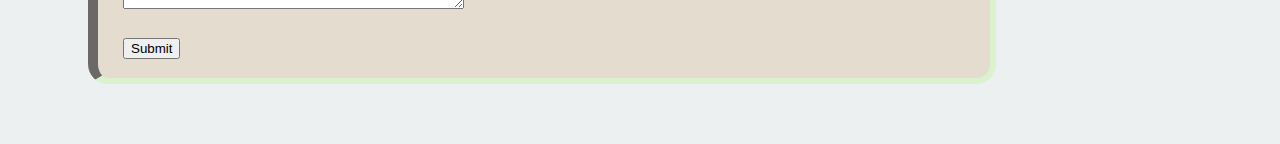
==== commit cb2d9cae: "resume" ====
--- a/Total Resume Eng.html
+++ b/Total Resume Eng.html
@@ -9,7 +9,7 @@
 <body>
     <div class="container">
         <div class="source">
-            <img src="City.jpg" width="270" alt="здесь должно быть фото" />
+            <img src="My photo.jpg" width="270" alt="здесь должно быть фото" />
             <h1>German Babiashkin</h1>
             <h2>Age 43, Moscow, Russia</h2>
             <h3><a href="https://linkedin.com/in/german-babiashkin-03a76a21a" target="_blank">Linkedin</a>
@@ -229,22 +229,24 @@
 
         <div class="contacts">
             <h2>CONTACTS</h2>
-            <form>
-                <label for="name"><strong>Your name</strong></label>
-                <input type="text" id="name" placeholder="Enter Your name">
-                <br />
-                <br />
-                <label for="E-mail"><strong>E-mail</strong></label>
-                <input type="E-mail" id="E-mail" placeholder="Enter Your E-mail">
-                <br />
-                <br />
-                <label for="text"><strong>Your report</strong></label>
-                <br />
-                <textarea id="text" rows="5" cols="40" placeholder="Enter text"></textarea>
-                <br />
-                <br />
-                <input type="submit" value="Submit">
-            </form>
+            <h3>
+                <form>
+                    <label for="name"><strong>Your name</strong></label>
+                    <input type="text" id="name" placeholder="Enter Your name">
+                    <br />
+                    <br />
+                    <label for="E-mail"><strong>E-mail</strong></label>
+                    <input type="E-mail" id="E-mail" placeholder="Enter Your E-mail">
+                    <br />
+                    <br />
+                    <label for="text"><strong>Your report</strong></label>
+                    <br />
+                    <textarea id="text" rows="5" cols="40" placeholder="Enter text"></textarea>
+                    <br />
+                    <br />
+                    <input type="submit" value="Submit">
+                </form>
+            </h3>
         </div>
     </div>
 </body>
--- a/style eng.css
+++ b/style eng.css
@@ -51,6 +51,7 @@
   border-left-color: rgb(109, 104, 104);
   border-left-width: 10px;
   margin: 20px 20px;
+  border-radius: 20px;
 }
 
 .experience {
@@ -60,6 +61,7 @@
   border-left-color: rgb(109, 104, 104);
   border-left-width: 10px;
   margin: 20px 20px;
+  border-radius: 20px;
 }
 
 .education {
@@ -69,6 +71,7 @@
   border-left-color: rgb(109, 104, 104);
   border-left-width: 10px;
   margin: 20px 20px;
+  border-radius: 20px;
 }
 .contacts {
   background: rgb(228, 220, 207);
@@ -77,4 +80,5 @@
   border-left-color: rgb(109, 104, 104);
   border-left-width: 10px;
   margin: 20px 20px;
+  border-radius: 20px;
 }
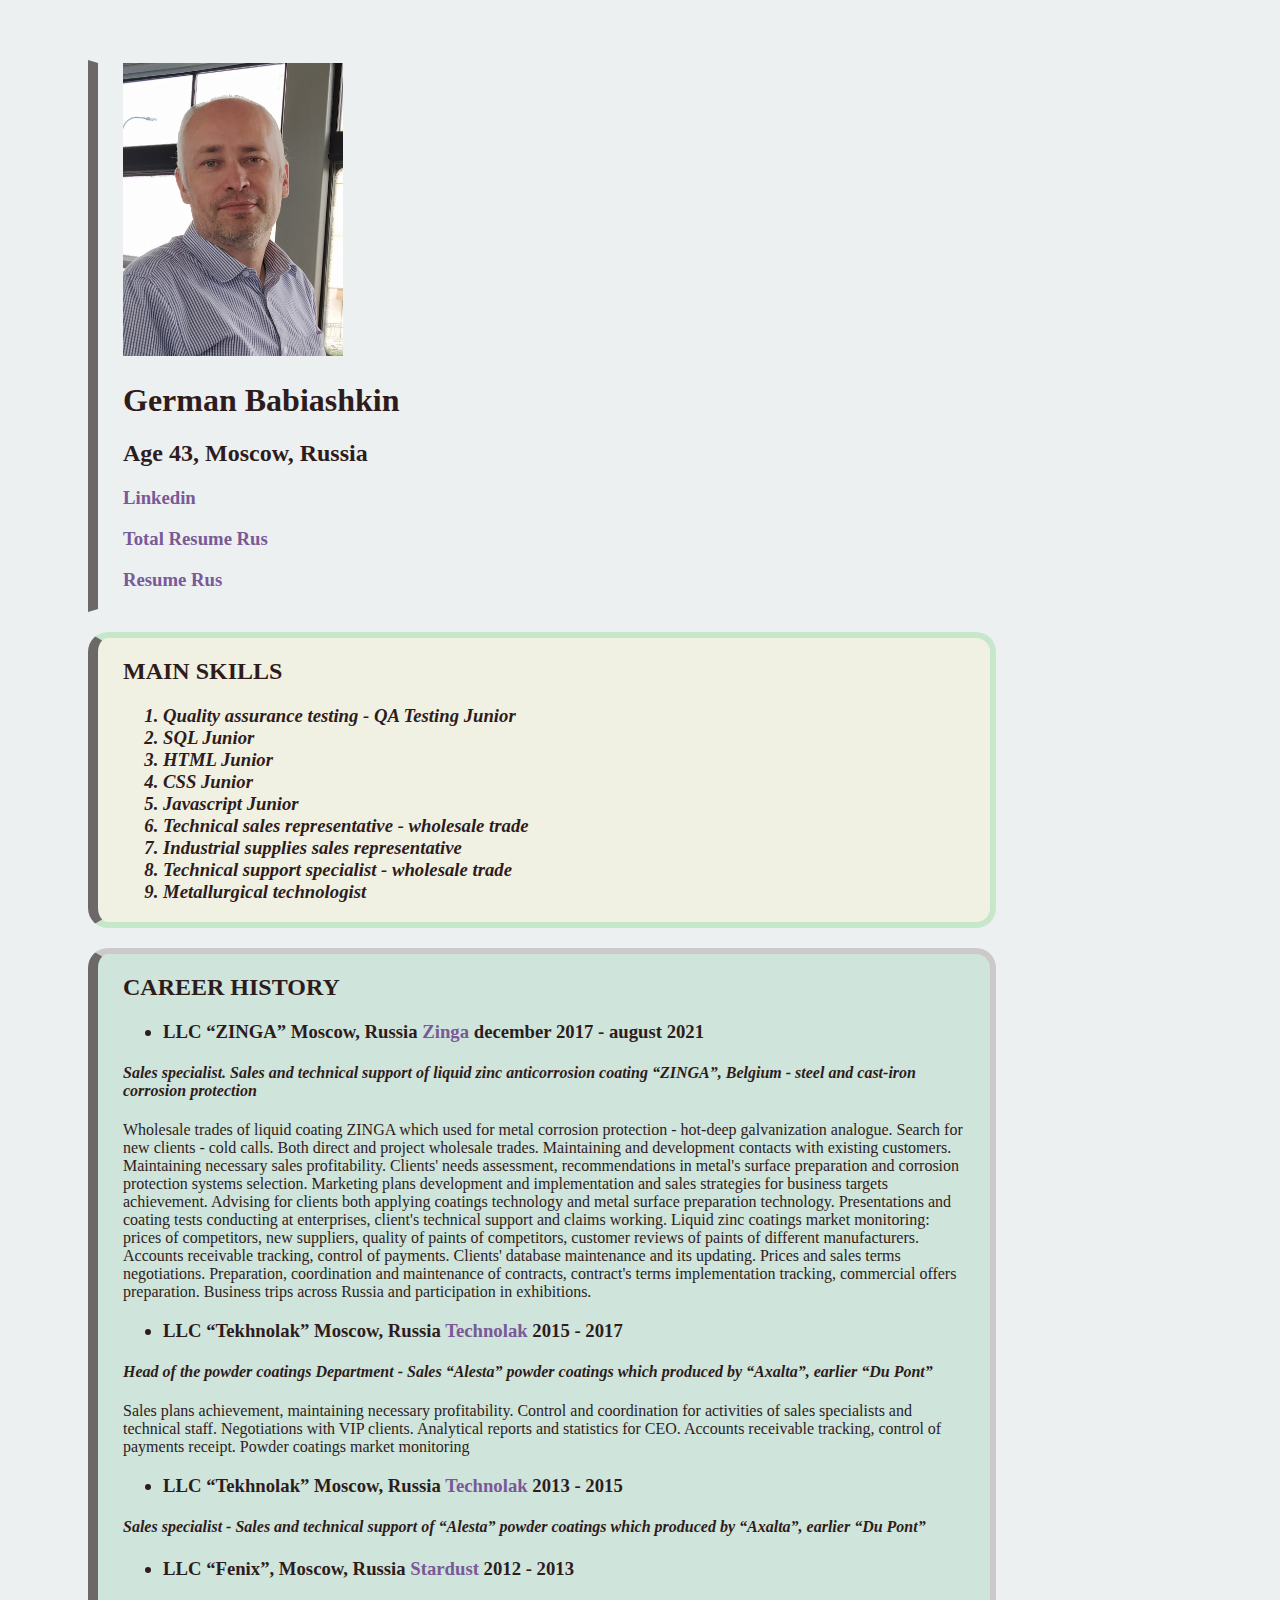
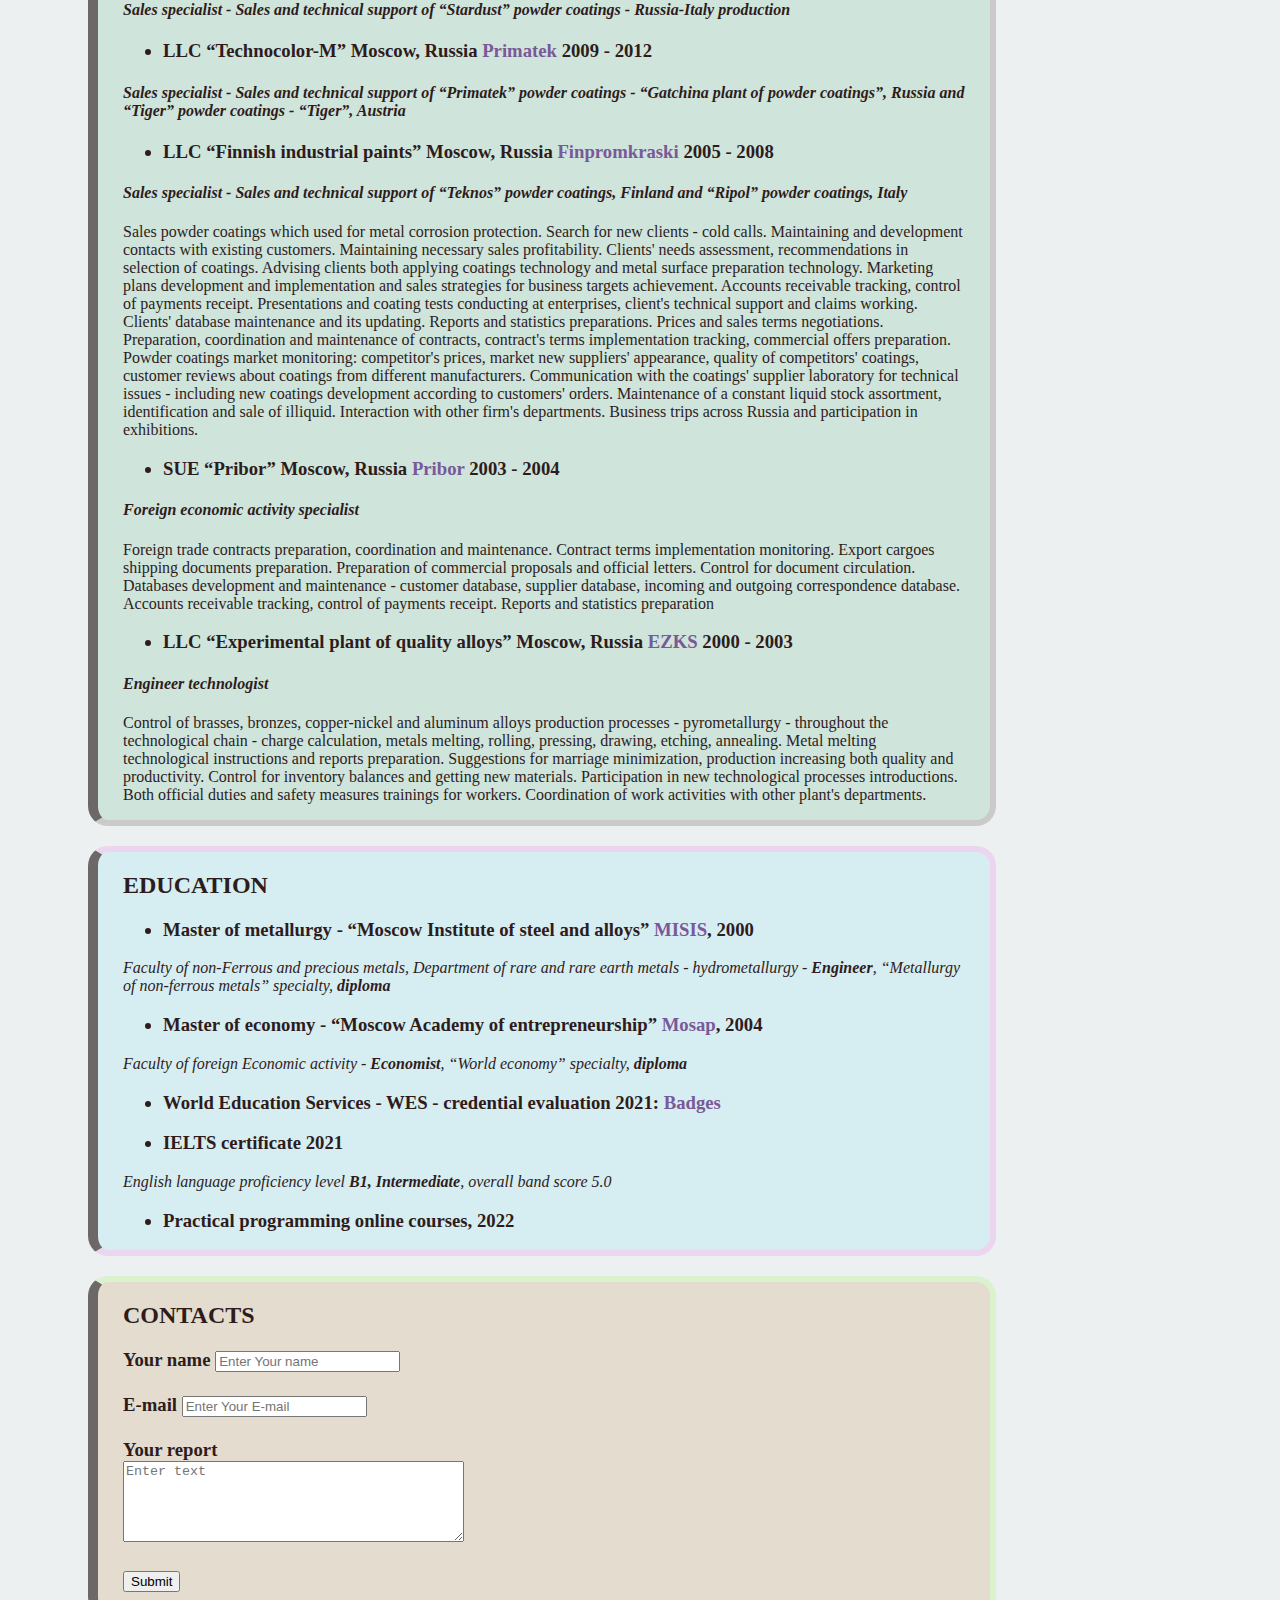
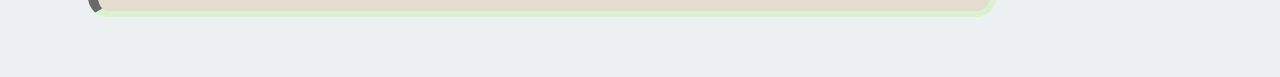
==== commit 0e6dbf90: "resume" ====
--- a/Total Resume Eng.html
+++ b/Total Resume Eng.html
@@ -9,7 +9,7 @@
 <body>
     <div class="container">
         <div class="source">
-            <img src="My photo.jpg" width="270" alt="здесь должно быть фото" />
+            <img src="My photo.jpg" width="220" alt="здесь должно быть фото" />
             <h1>German Babiashkin</h1>
             <h2>Age 43, Moscow, Russia</h2>
             <h3><a href="https://linkedin.com/in/german-babiashkin-03a76a21a" target="_blank">Linkedin</a>
